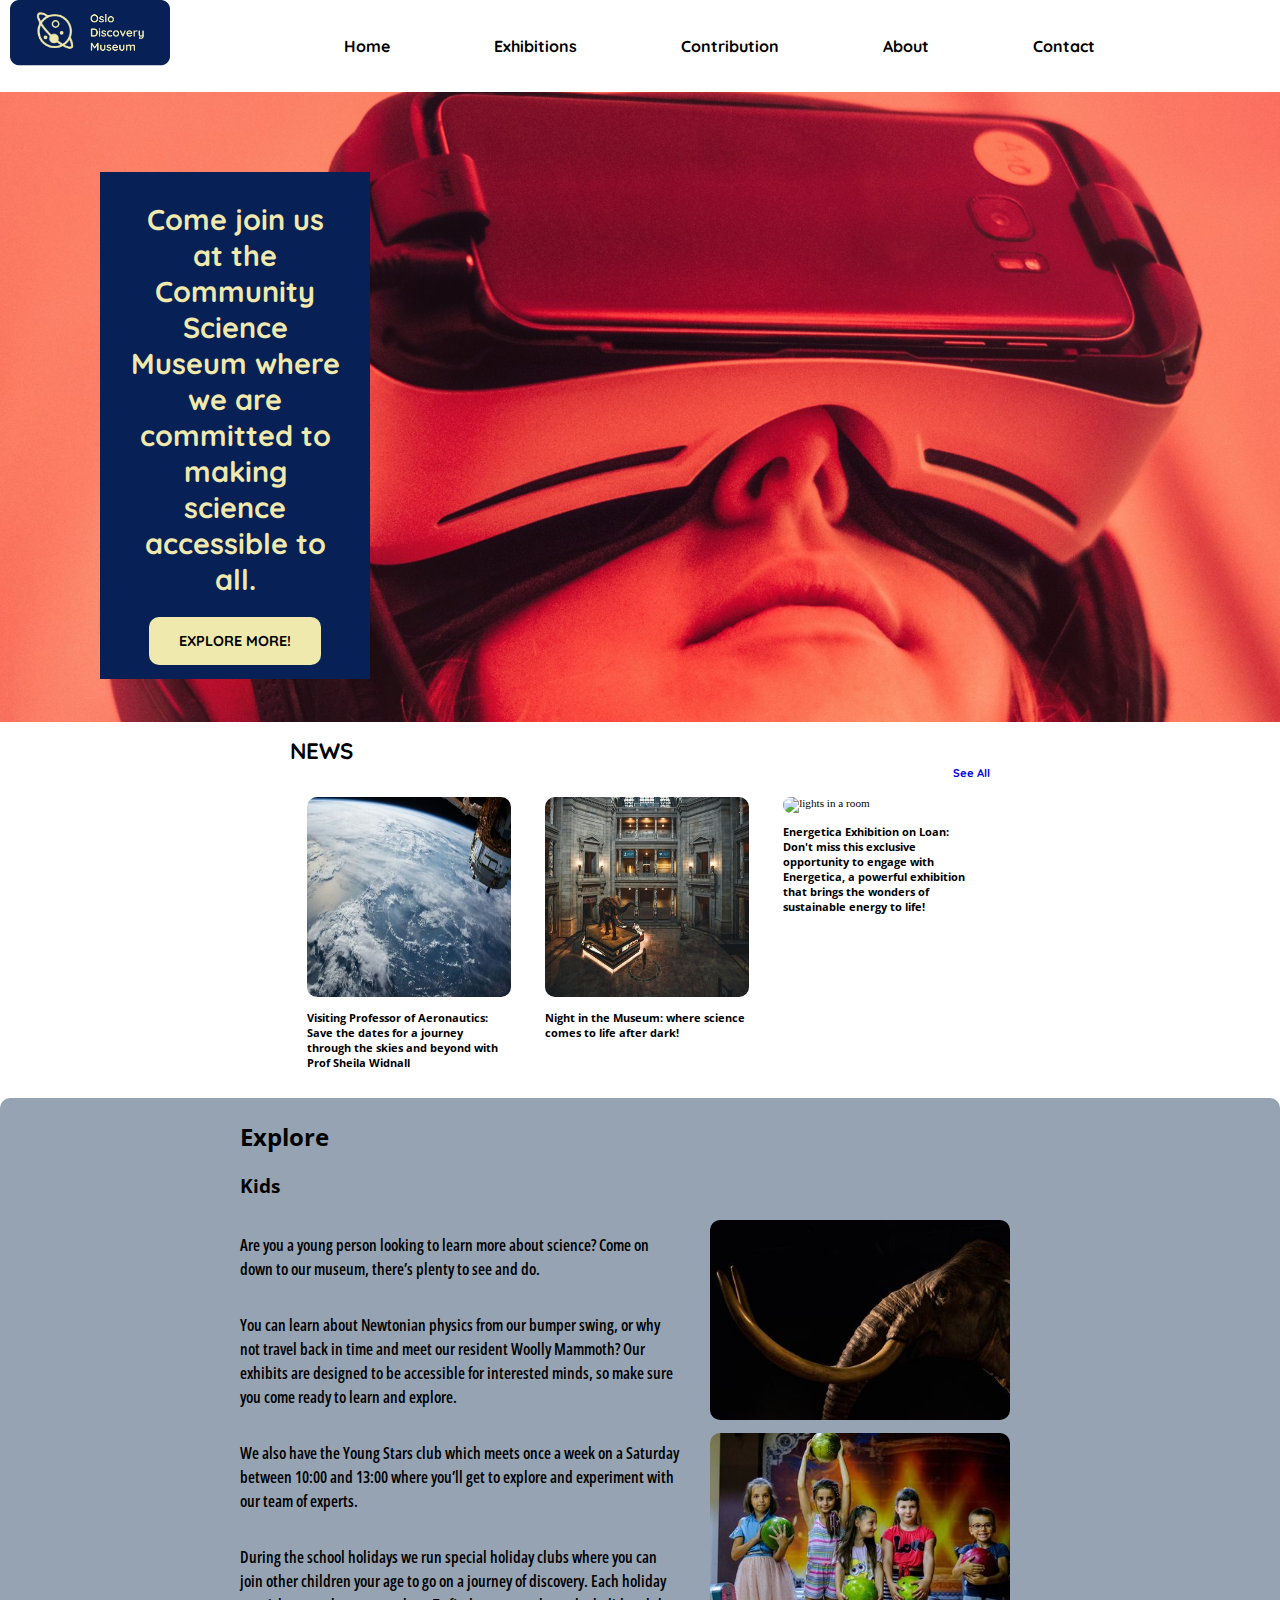
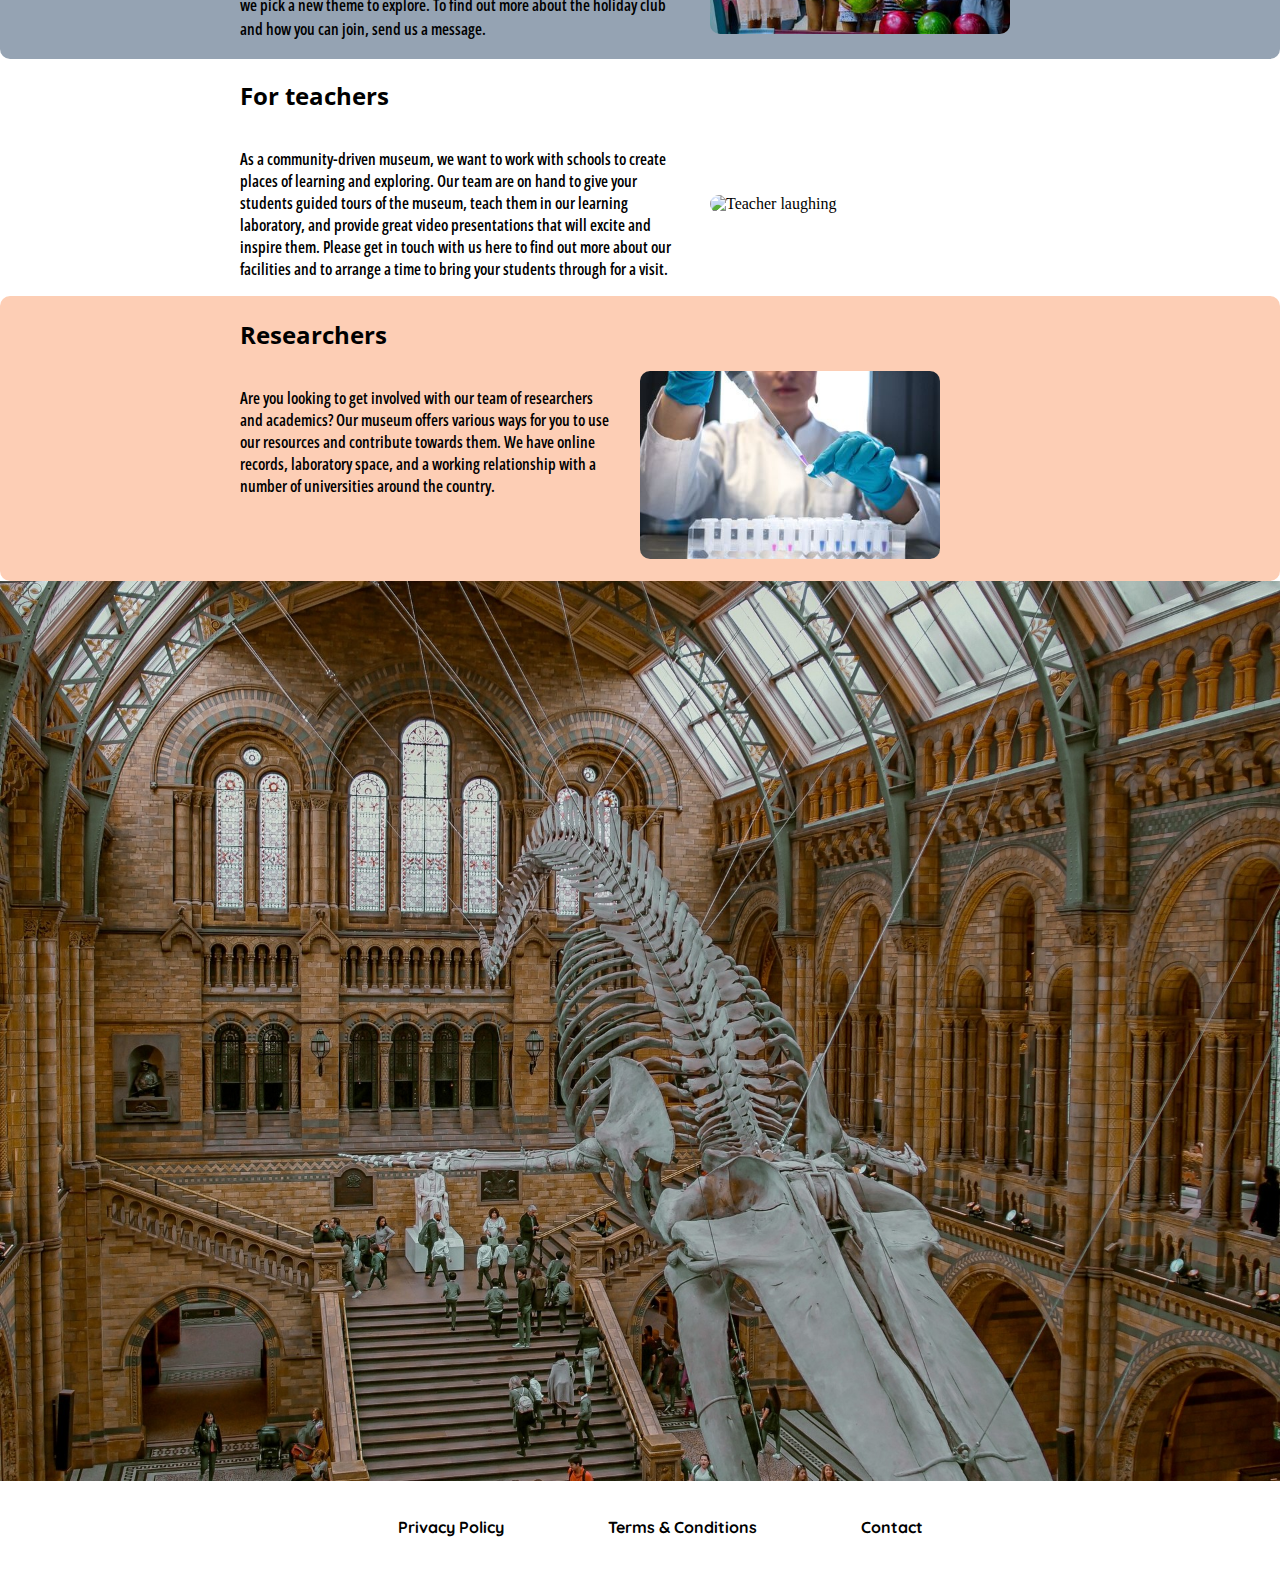
==== index.html @ 0eafc82c "Reformat documents using Visual Code" ====
<!DOCTYPE html>
<html lang="en">

<head>
  <meta charset="UTF-8" />
  <meta name="viewport" content="width=device-width, initial-scale=1.0" />
  <meta name="description"
    content="Embark on a journey of exploration at Oslo Discovery Lab, an interactive science museum designed for children and families. Engaging exhibits, educational programs, and a commitment to curiosity await your visit!" />
  <title>Oslo Discovery Museum | Home</title>
  <link rel="preconnect" href="https://fonts.googleapis.com">
  <link rel="preconnect" href="https://fonts.gstatic.com" crossorigin>
  <link href="https://fonts.googleapis.com/css2?family=Open+Sans:wght@600&family=Quicksand:wght@700&display=swap"
    rel="stylesheet">
  <link href="css/styles.css" rel="stylesheet">
  <link href="css/index.css" rel="stylesheet">
  <link href="css/media.css" rel="stylesheet">
  <script src="https://kit.fontawesome.com/78ab2dacf1.js" crossorigin="anonymous"></script>
</head>

<body>
  <header>
    <a href="index.html" class="logo"></a>
    <label for="hamburger-menu"><i class="fa-solid fa-bars"></i></label>
    <input type="checkbox" id="hamburger-menu" />
    <nav>
      <ul>
        <li><a href="index.html">Home</a></li>
        <li><a href="exhibitions.html">Exhibitions</a></li>
        <li><a href="contribution.html">Contribution</a></li>
        <li><a href="about.html">About</a></li>
        <li><a href="contact.html">Contact</a></li>
      </ul>
    </nav>
  </header>
  <main>
    <section class="header">
      <div class="header-content">
        <h1>Come join us at the Community Science Museum where we are committed to making science accessible to all.
        </h1>
        <a href="exhibitions.html" class="cta-large">Explore more!</a>
      </div>
    </section>
    <section class="news">
      <div class="news-text">
        <h1>NEWS</h1>
        <a href="exhibitions.html">See All</a>
      </div>
      <div class="news-content">
        <div class="news-elements">
          <img src="images/planet-earth-from-above.jpg" alt="planet earth from above" />
          <h3>Visiting Professor of Aeronautics: Save the dates for a journey through the skies and beyond with Prof
            Sheila Widnall</h3>
        </div>
        <div class="news-elements">
          <img src="images/museum-at-night.jpg" alt="museum at night inside" />
          <h3>Night in the Museum: where science comes to life after dark!</h3>
        </div>
        <div class="news-elements">
          <img src="images/girl-in-room-lights.jpg" alt="lights in a room" />
          <h3>Energetica Exhibition on Loan: Don't miss this exclusive opportunity to engage with Energetica, a powerful
            exhibition that brings the wonders of sustainable energy to life!</h3>
        </div>
      </div>
      </div>
    </section>
    <section class="explore">
      <section class="kids-section">
        <div class="kids-p">
          <h2>Explore</h2>
          <h3>Kids</h3>
          <div class="kids-content">
            <div class="kids-text">
              <p>Are you a young person looking to learn more about science? Come on down to our museum, there’s plenty
                to see and do.
              </p>
              <p>You can learn about Newtonian physics from our bumper swing, or why not travel back in time and meet
                our resident Woolly Mammoth? Our exhibits are designed to be accessible for interested minds, so make
                sure you come ready to learn and explore.
              </p>
              <p>We also have the Young Stars club which meets once a week on a Saturday between 10:00 and 13:00 where
                you’ll get to explore and experiment with our team of experts.</p>
              <p>During the school holidays we run special holiday clubs where you can join other children your age to
                go on a journey of discovery. Each holiday we pick a new theme to explore. To find out more about the
                holiday club and how you can join, send us a message.</p>
            </div>
            <div class="kids-img">
              <img src="images/mammoth.jpg" alt="mammoth" />
              <img src="images/kids-holding-balls.jpg" alt="kids with balls" />
            </div>
          </div>
        </div>
        </div>
      </section>
      <section class="teacher-p">
        <h2>For teachers</h2>
        <div class="teachers-content">
          <div>
            <p>As a community-driven museum, we want to work with schools to create places of learning and exploring.
              Our team are on hand to give your students guided tours of the museum, teach them in our learning
              laboratory, and provide great video presentations that will excite and inspire them.
              Please get in touch with us here to find out more about our facilities and to arrange a time to bring your
              students through for a visit.</p>
          </div>
          <div class="kids-img">
            <img src="images/happy-teacher.jpg" alt="Teacher laughing" />
          </div>
        </div>
      </section>
      <section class="researchers-section">
        </div>
        <section class="teacher-p">
          <h2>Researchers</h2>
          <div class="researchers-content">
            <div>
              <p>Are you looking to get involved with our team of researchers and academics? Our museum offers various
                ways for you to use our resources and contribute towards them. We have online records, laboratory space,
                and a working relationship with a number of universities around the country.</p>
            </div>
            <div class="kids-img">
              <img src="images/girl-experimenting.jpg" alt="person expirimenting" />
            </div>
          </div>
          </div>
        </section>
      </section>
    </section>
    <div class="museum-photo"></div>
  </main>
  <footer>
    <nav>
      <ul>
        <li><a href="privacy-policy.html">Privacy Policy</a></li>
        <li><a href="terms-conditions.html">Terms & Conditions</a></li>
        <li><a href="contact.html">Contact</a></li>
      </ul>
    </nav>
  </footer>
</body>

</html>
---- css/styles.css ----
@font-face {
    font-family: 'Quicksand';
    src: url('../font/Quicksand-Bold.ttf') format('truetype');
  }
  
  @font-face {
    font-family: 'Open sans';
    src: url('../font/OpenSans_Condensed-SemiBold.ttf') format('opentype');
  }
  
body {
    min-height: 100vh;  
    margin: 0px;
    display: grid;
    grid-template-rows: auto 1fr auto;
}

h1, nav li, a, .cta-large, .cta-small {
    font-family: "Quicksand";
    src: url("../font/Quicksand-Bold.ttf") format("truetype");
    
}

h2, h3, p, li, label{
    font-family: 'Open sans';
    src: url('../font/OpenSans_Condensed-SemiBold.ttf') format('opentype');
}

header { 
  background-color: white;
  display: flex;
  align-items: center;
  justify-content: end;
  padding-right: 20px;
}

.header {

    background: url("../images/girl-with-VR.jpg") center no-repeat;
    background-size: cover;
    min-height: 50vh;
    position: relative;
    color: rgba(239, 233, 174, 1);
    font-size: 0.9rem;
    margin-top: 50px;
}

.header-content {
    position: absolute;
    text-align: center;
    top: 80px;
    left: 100px;
    max-width: 210px;
    background-color: rgba(7, 32, 85, 1);
    padding: 10px 30px;
}
    

header nav {
    margin-left: 25px;
    display: none;
    position: fixed;
    top: 45px;
    background-color: white;
    z-index: 1000;
    right: 0px;  
}

nav li {
    display: block;
    padding: 20px 30px;
}

#hamburger-menu {
    display: none;
}

#hamburger-menu:checked ~ nav {
    display: block;

}

.logo {
    width: 200px;
    height: 109px;
    left: 10px;
    top: 0px;
    position: absolute;
    background: url('../images/Logo.png');
    background-size: 80%;
    background-repeat: no-repeat;
}

a {
    text-decoration: none;
}

header a, footer a {
    color: black;
}


.cta-large {
    background-color: rgba(239, 233, 174, 1);
    color:black;
    font-size: 1em;
    text-transform: uppercase;
    border-radius: 10px;
    position: relative;
    display: inline-block;
    overflow: hidden;
    padding: 15px 30px;
}

.cta-small {
    background-color: rgba(0, 31, 84, 1);
    color:white;
    font-size: 1em;
    text-transform: uppercase;
    border-radius: 10px;
    position: relative;
    display: inline-block;
    overflow: hidden;
    padding: 15px 30px;
}
---- css/index.css ----
.news {
    max-width: 280px;
    font-size: 0.7rem;
    margin: auto;
  }

.news-text {
    display: flex;
    flex-direction: row;
    justify-content: space-between;
    align-items: end;
}

.news-content {
    display: flex;
    flex-direction: column
}

.news-content p {
    max-width: 150px;
}

.news img {
    max-width: 100%;
    width: 215px;
    height: 200px;
    border-radius: 10px;
}

.news h3 {
    max-width: 200px;
    font-size: 1em;
}

.news-elements {
    padding: 17px;
}

.explore { 
    margin: auto;
}

.explore img {
width: 300px;
border-radius: 10px;
margin-bottom: 10px;
}

.kids-p {
    max-width: 280px;
    margin: auto;
  }

.kids-section {
    background-color: rgba(149, 163, 179, 1);
    padding: 2px 0px;
    border-radius: 10px;
    margin-top: 50px;
}

.kids-content {
    display: flex;
    flex-direction: column;
    max-width: 800px;
    line-height: 1.5;
}

.kids-content, .teachers-content, .researchers-content > * {
    flex: 1;
}

.kids-text { 
    display: flex;
    flex-direction: column;
}

.kids-img {
    display: flex;
    flex-direction: column;
    justify-content: space-evenly;
}

.teachers-content, .researchers-content {
    max-width: 800px;
    margin: auto;
    display: flex;
    flex-direction: column;
}

.teacher-p {
    max-width: 280px;
    margin: auto;
}

.researchers-section {
    background-color: rgba(253, 206, 181, 1);
    border-radius: 10px;
    padding: 2px 0px;
}

.museum-photo {
    background-image: url('../images/skeleton-at-museum.jpg'); /* Replace with the path to your image */
    background-size: cover;
    background-position: center;
    background-repeat: no-repeat;
    height: 100vh; /* 100% of the viewport height */
}
---- css/media.css ----
@media (min-width: 600px){


    .header { 
        min-height: 70vh;
    }


    header {
        justify-content: space-evenly;
    }

    .news-content, .kids-content, 
    .teachers-content, .researchers-content,
    .exhibition-column, .exhibition-content, .information-column, .contribution-column {
        flex-direction: row
    }
    .news, .exhibitions {
        max-width: 700px;
    }

    .kids-img {
        padding: 0px 30px 10px;
    }

    .kids-p, .teacher-p  {
        max-width: 800px;
      }

    .exhibition-page, .contribution-page, .contact-us {
        max-width: 1000px;
      }


      .orange-square, .blue-square, .yellow-square {
        padding: 11px 12px;
    }

    .contribution-reasons {
        padding: 70px 130px;
}

    .about-section {
        padding: 1px 120px;
    }

    .about-text img {
        padding: 30px;
    }

    .about-text, .visit-text, .rest-section {
        max-width: 600px;
    }

    .visit-text {
        margin: 0px 100px;
    }

    .hour-section, .rest-section{
        margin: 0px 120px;
    }

    .contact-section {
        padding: 10px 110px;
        margin: 0px 110px;
    }

    textarea {
        min-height: 240px;
        margin-top: 20px;
        min-width: 532px;
  }
  
  .small-widgets  {
    max-width: 100%;
    height: 25px;
    padding: 24px 8px;
}

.privacy-terms {
    margin: auto;
  }
  }

  @media (min-width: 1000px){

  header nav {
    position: static; 
    display: block;
    text-align: center;
    margin-bottom: none;
  }

  footer nav {
    text-align: center;
  }

    nav li {
        display: inline-block;
        padding: 20px 50px;
        margin-bottom: none;
  }

    .header, .exhibition-title, .kids-section, .about-section,
    .visit-section, .contribution-section {
        margin-top: initial;
    }
  }
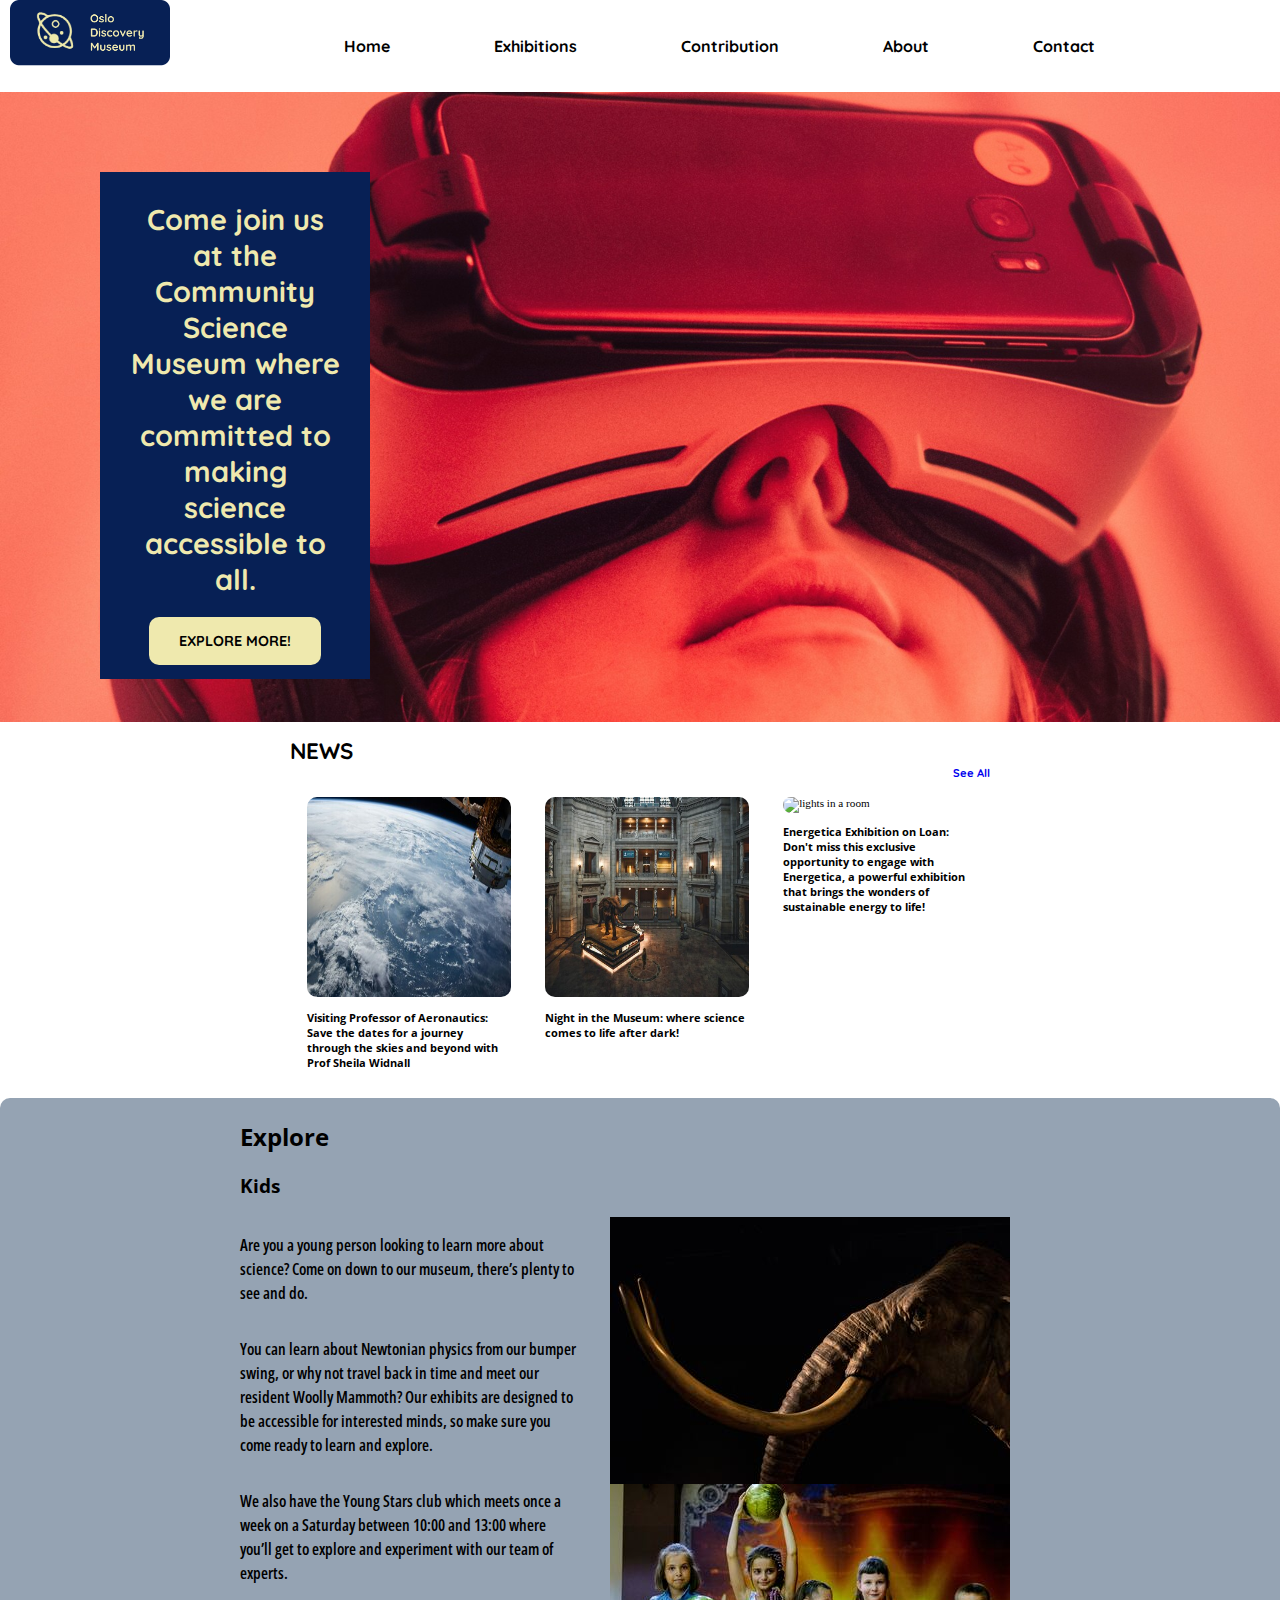
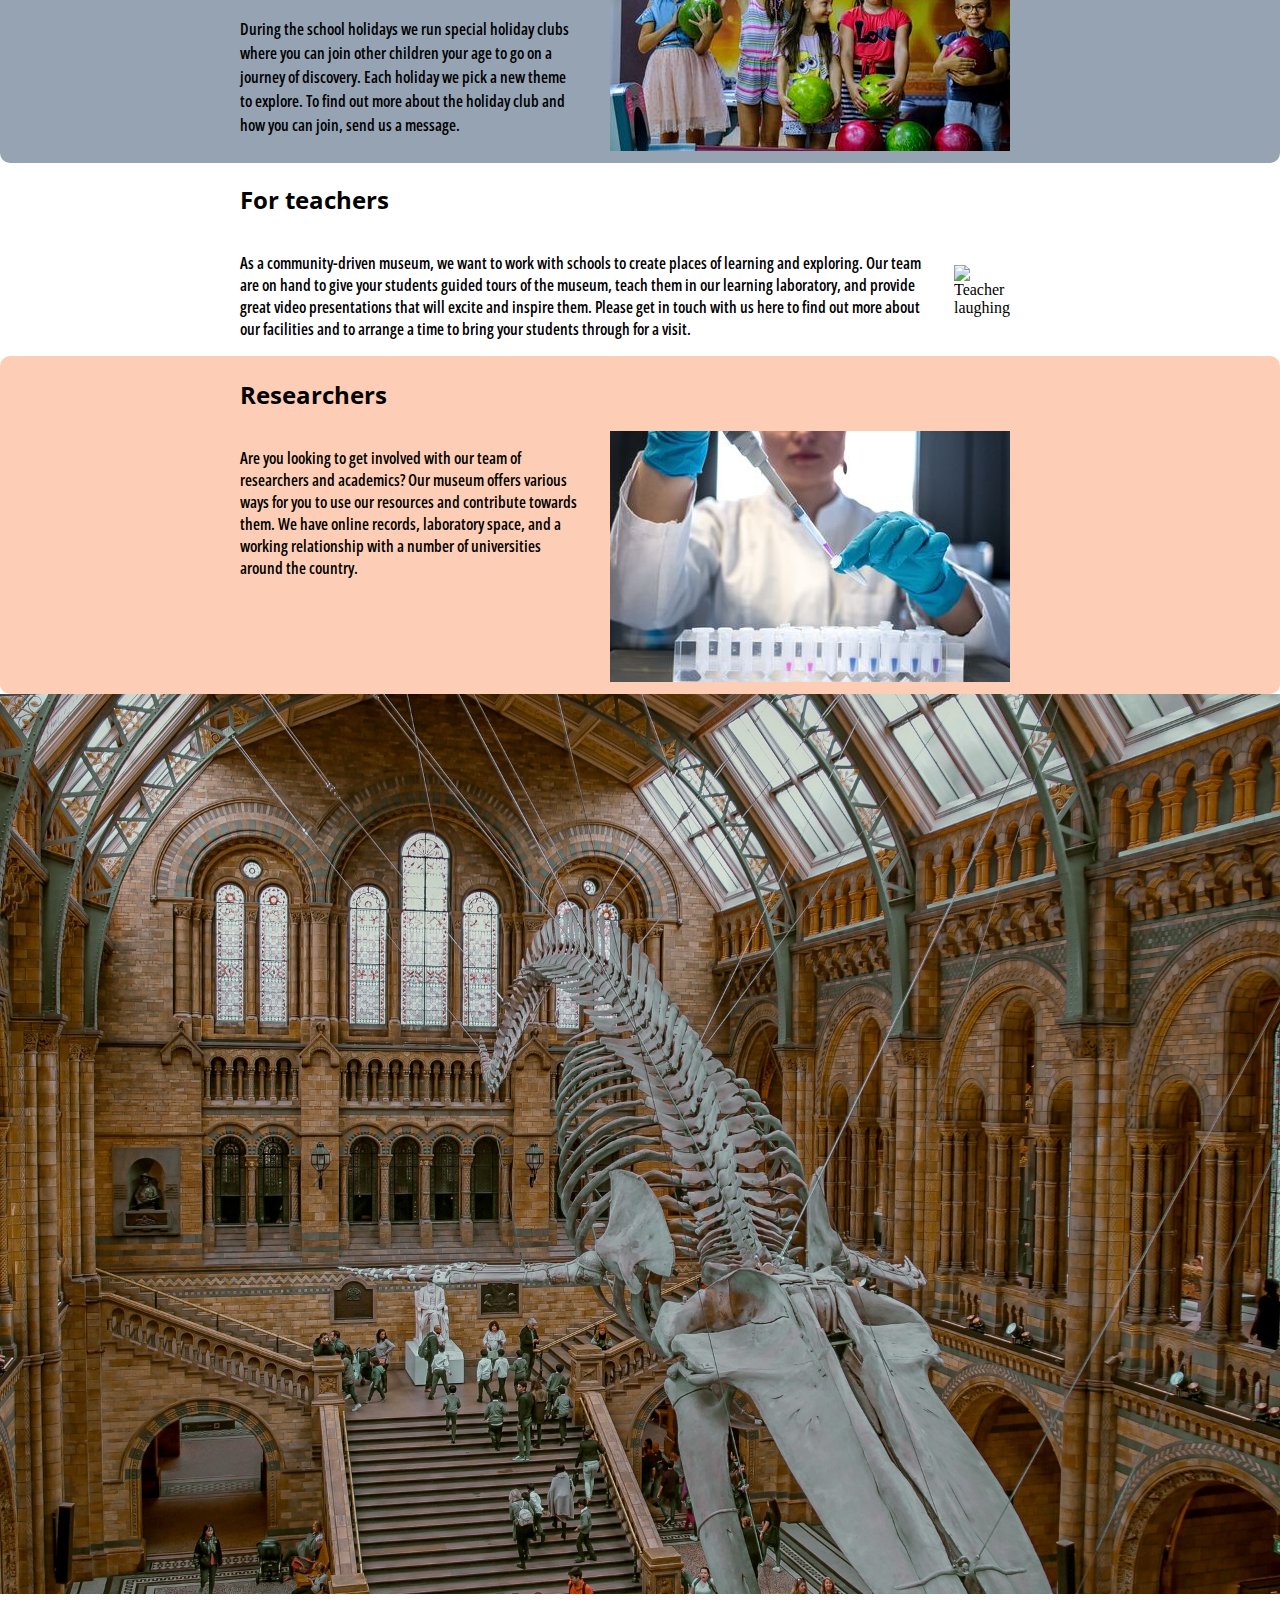
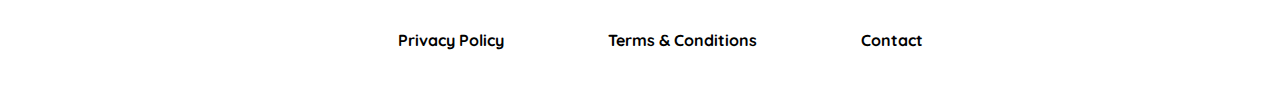
==== commit a3f27845: "Change section to div where appropriate" ====
--- a/index.html
+++ b/index.html
@@ -61,9 +61,8 @@
             exhibition that brings the wonders of sustainable energy to life!</h3>
         </div>
       </div>
-      </div>
     </section>
-    <section class="explore">
+    <div class="explore-section-widener">
       <section class="kids-section">
         <div class="kids-p">
           <h2>Explore</h2>
@@ -89,8 +88,7 @@
             </div>
           </div>
         </div>
-        </div>
-      </section>
+      </div>
       <section class="teacher-p">
         <h2>For teachers</h2>
         <div class="teachers-content">
@@ -106,8 +104,7 @@
           </div>
         </div>
       </section>
-      <section class="researchers-section">
-        </div>
+      <div class="researchers-section-widener">
         <section class="teacher-p">
           <h2>Researchers</h2>
           <div class="researchers-content">
@@ -120,9 +117,8 @@
               <img src="images/girl-experimenting.jpg" alt="person expirimenting" />
             </div>
           </div>
-          </div>
         </section>
-      </section>
+      </div>
     </section>
     <div class="museum-photo"></div>
   </main>
--- a/css/index.css
+++ b/css/index.css
@@ -36,7 +36,7 @@
     padding: 17px;
 }
 
-.explore { 
+.explore-section-widener {
     margin: auto;
 }
 
@@ -92,7 +92,7 @@
     margin: auto;
 }
 
-.researchers-section {
+.researchers-section-widener {
     background-color: rgba(253, 206, 181, 1);
     border-radius: 10px;
     padding: 2px 0px;
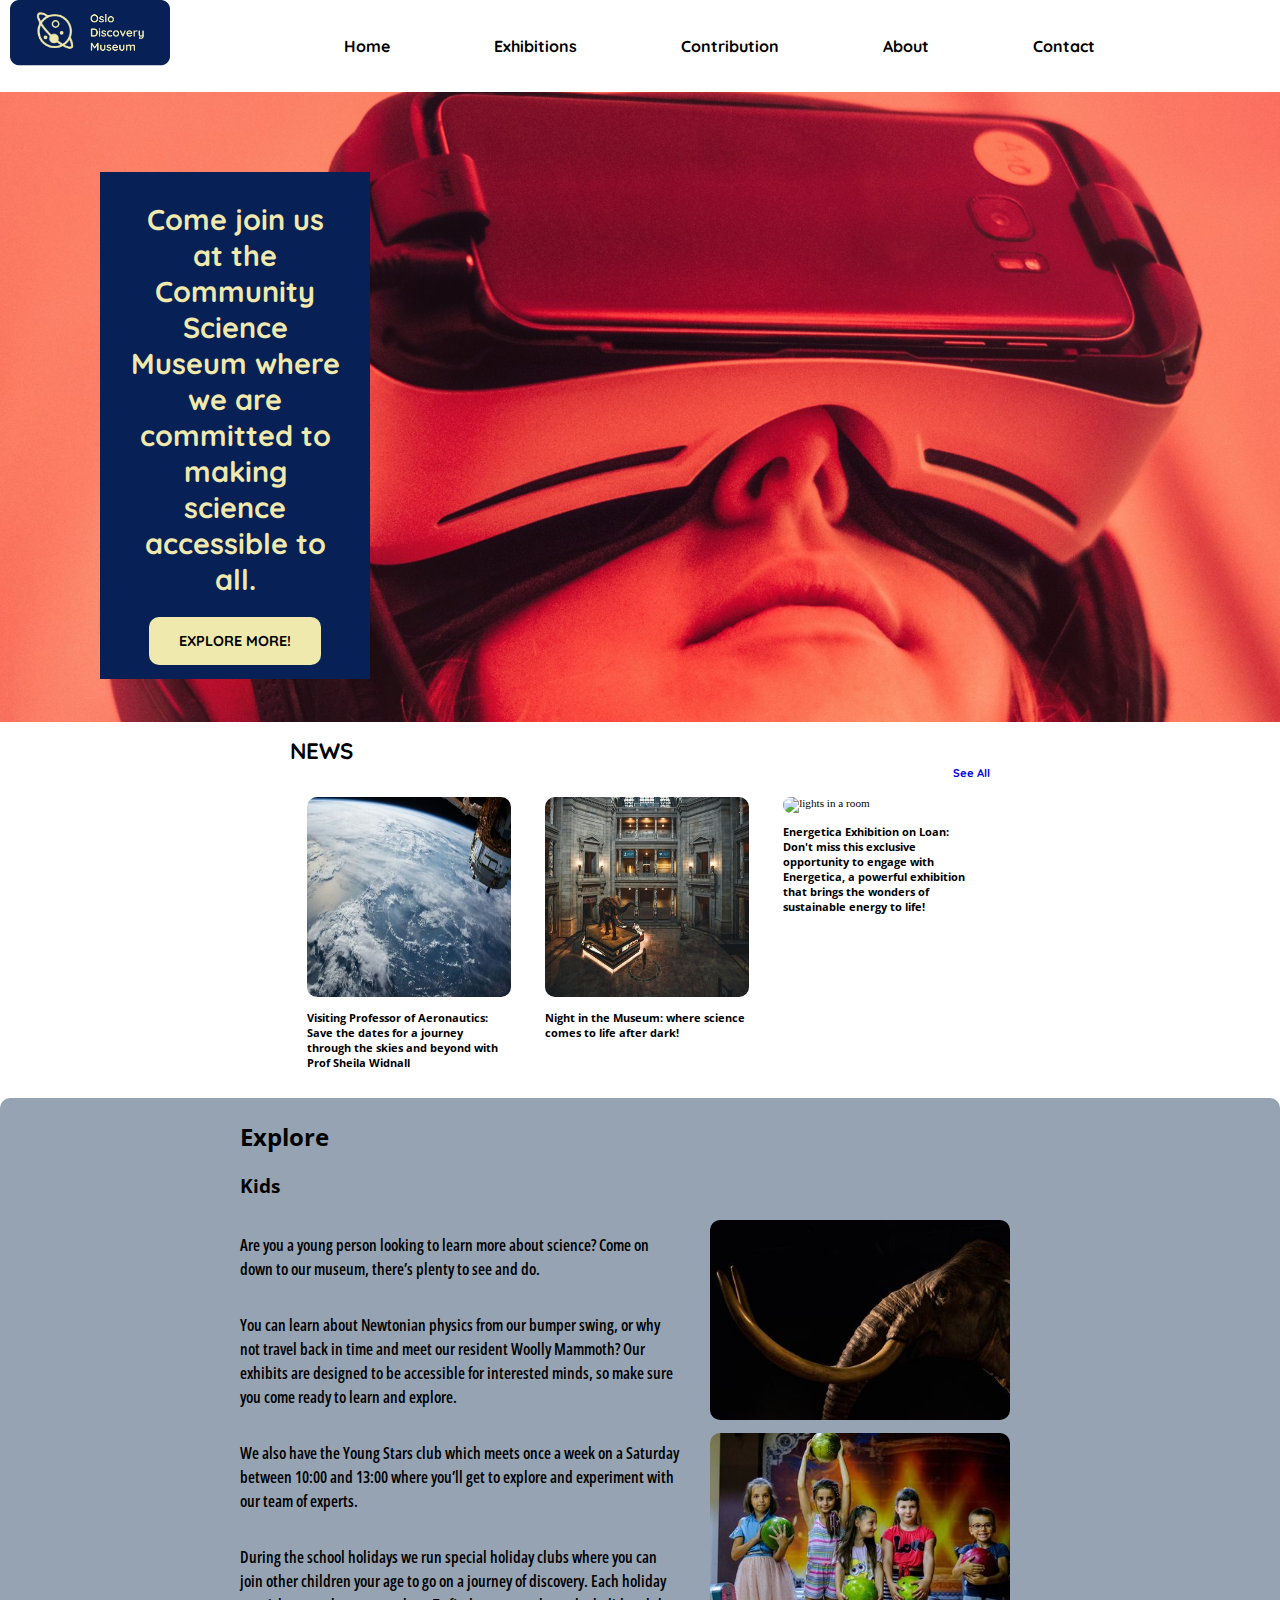
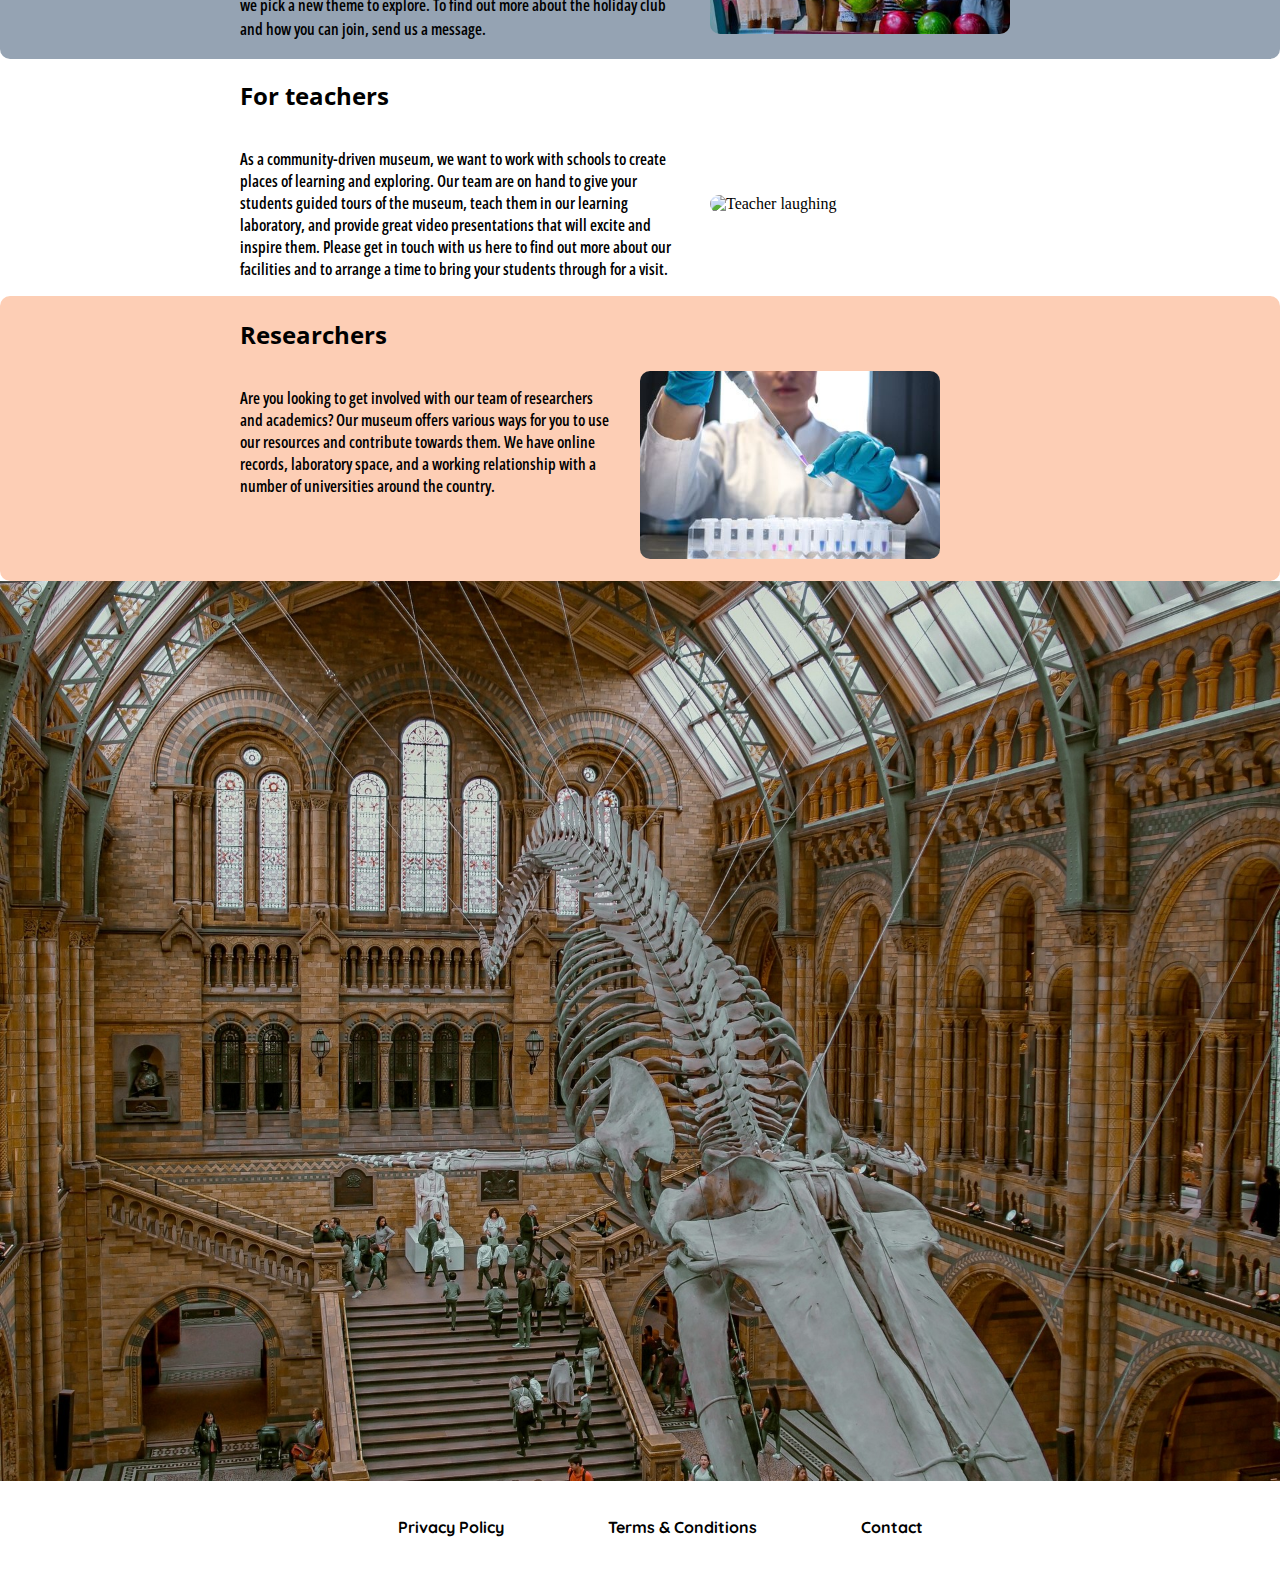
==== commit 5c6e7acb: "Fix css and html" ====
--- a/index.html
+++ b/index.html
@@ -88,7 +88,7 @@
             </div>
           </div>
         </div>
-      </div>
+      </section>
       <section class="teacher-p">
         <h2>For teachers</h2>
         <div class="teachers-content">
@@ -119,7 +119,7 @@
           </div>
         </section>
       </div>
-    </section>
+    </div>
     <div class="museum-photo"></div>
   </main>
   <footer>
--- a/css/index.css
+++ b/css/index.css
@@ -40,7 +40,7 @@
     margin: auto;
 }
 
-.explore img {
+.explore-section-widener img {
 width: 300px;
 border-radius: 10px;
 margin-bottom: 10px;
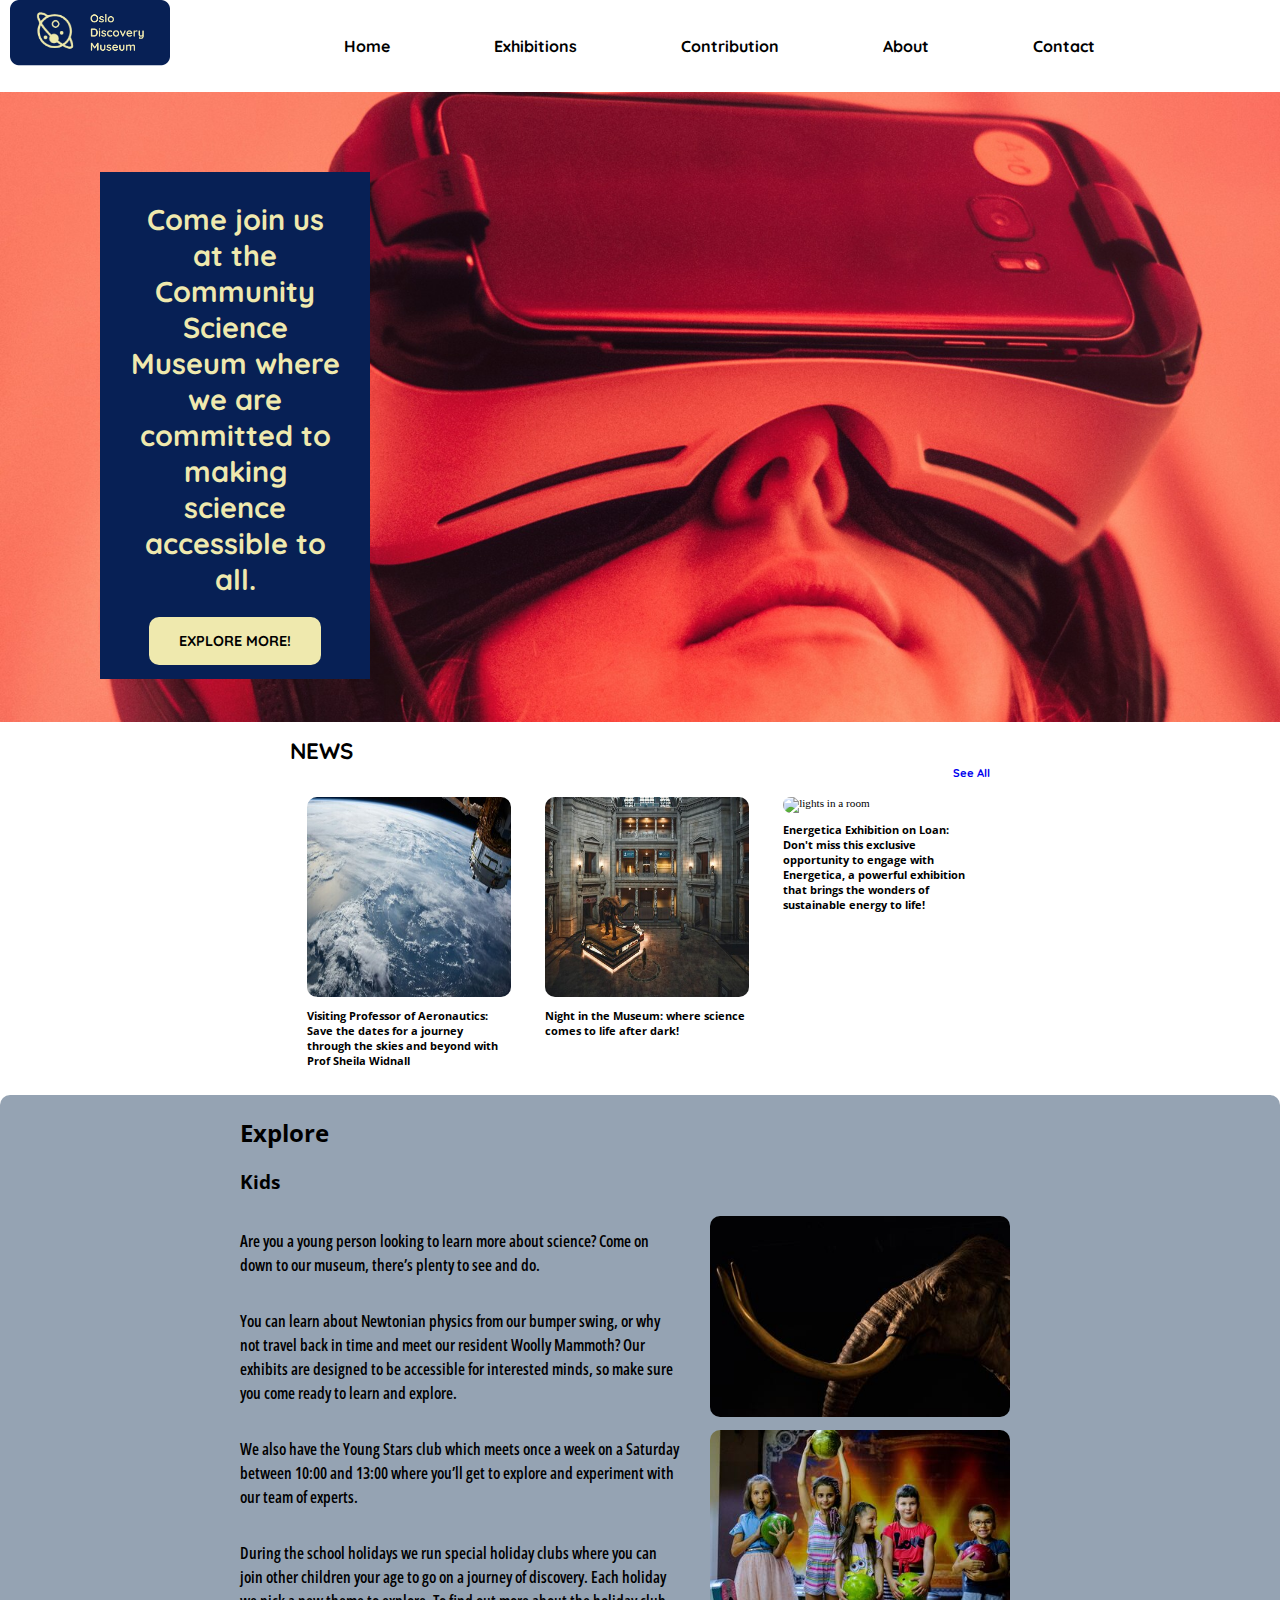
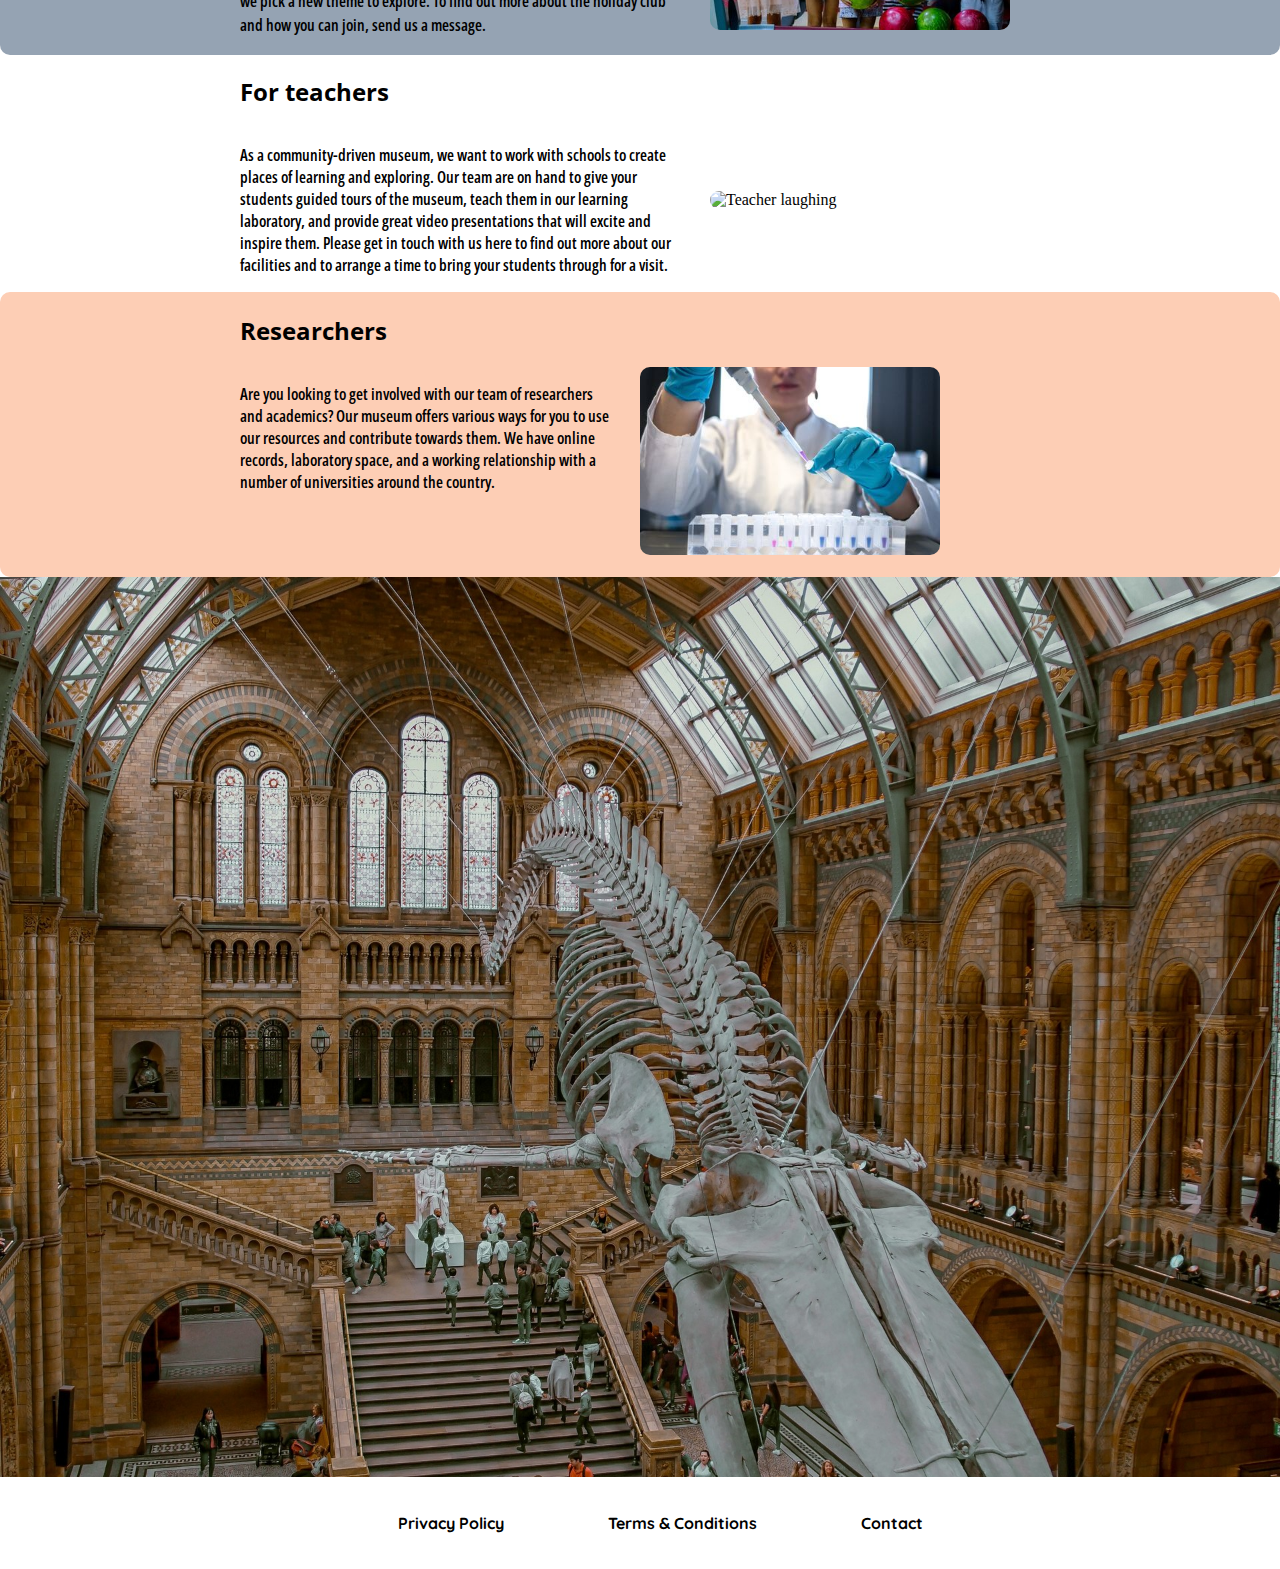
==== commit a98a8d63: "accessibility: change h3 to h2 to avoid skipping level" ====
--- a/index.html
+++ b/index.html
@@ -19,8 +19,9 @@
 
 <body>
   <header>
-    <a href="index.html" class="logo"></a>
-    <label for="hamburger-menu"><i class="fa-solid fa-bars"></i></label>
+    <a href="index.html" class="logo" title="logo">
+    </a>
+    <label for="hamburger-menu" title="hamburger menu"><i class="fa-solid fa-bars"></i></label>
     <input type="checkbox" id="hamburger-menu" />
     <nav>
       <ul>
@@ -48,17 +49,17 @@
       <div class="news-content">
         <div class="news-elements">
           <img src="images/planet-earth-from-above.jpg" alt="planet earth from above" />
-          <h3>Visiting Professor of Aeronautics: Save the dates for a journey through the skies and beyond with Prof
-            Sheila Widnall</h3>
+          <h2>Visiting Professor of Aeronautics: Save the dates for a journey through the skies and beyond with Prof
+            Sheila Widnall</h2>
         </div>
         <div class="news-elements">
           <img src="images/museum-at-night.jpg" alt="museum at night inside" />
-          <h3>Night in the Museum: where science comes to life after dark!</h3>
+          <h2>Night in the Museum: where science comes to life after dark!</h2>
         </div>
         <div class="news-elements">
           <img src="images/girl-in-room-lights.jpg" alt="lights in a room" />
-          <h3>Energetica Exhibition on Loan: Don't miss this exclusive opportunity to engage with Energetica, a powerful
-            exhibition that brings the wonders of sustainable energy to life!</h3>
+          <h2>Energetica Exhibition on Loan: Don't miss this exclusive opportunity to engage with Energetica, a powerful
+            exhibition that brings the wonders of sustainable energy to life!</h2>
         </div>
       </div>
     </section>
@@ -114,7 +115,7 @@
                 and a working relationship with a number of universities around the country.</p>
             </div>
             <div class="kids-img">
-              <img src="images/girl-experimenting.jpg" alt="person expirimenting" />
+              <img src="images/girl-experimenting.jpg" alt="person experimenting" />
             </div>
           </div>
         </section>
--- a/css/index.css
+++ b/css/index.css
@@ -27,7 +27,7 @@
     border-radius: 10px;
 }
 
-.news h3 {
+.news h2 {
     max-width: 200px;
     font-size: 1em;
 }
